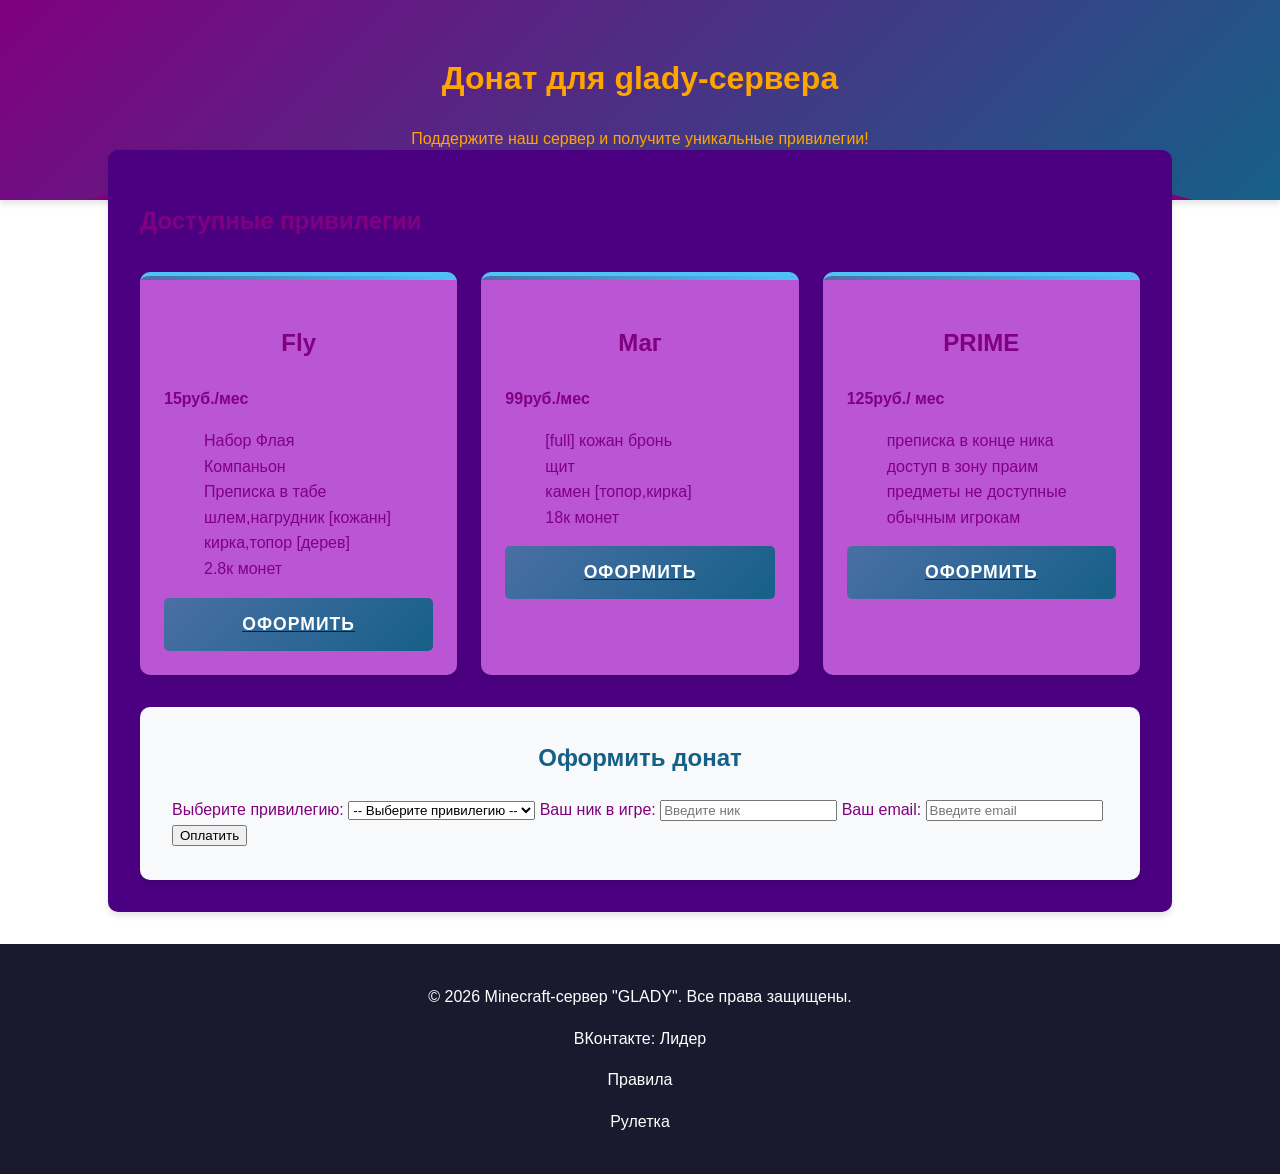
==== glady-main/index.html @ a80223fb "Add files via upload" ====
<!DOCTYPE html>
<html lang="ru">
<head>
    <meta charset="UTF-8">
    <meta name="viewport" content="width=device-width, initial-scale=1.0">
    <link rel="icon" href="img-ico/favicon.ico" type="image/x-icon">
    <title>Донат для GLADY-сервера</title>
    <link rel="stylesheet" href="Css/styles.css">
</head>
<body>
    <header>
        <h1>Донат для glady-сервера</h1>
        <p>Поддержите наш сервер и получите уникальные привилегии!</p>
    </header>

    <div class="container">
        <h2>Доступные привилегии</h2>
        <div class="privileges">
            <div class="privilege">
                <h3>Fly</h3>
                <p><strong>15руб./мес</strong></p>
                <ul class="features">
                    <li>Набор Флая</li>
                    <li>Компаньон</li>
                    <li>Преписка в табе </li>
                    <li>шлем,нагрудник [кожанн]</li>
                    <li>кирка,топор [дерев]</li>
                    <li>2.8к монет </li>
                </ul>
                <a href="https://yoomoney.ru/fundraise/1F89MC84661.260112"><button class=btn type=button>оформить</button></a>
            </div>
            <div class="privilege">
                <h3>Маг</h3>
                <li><strong>99руб./мес </strong></li>
                <ul>
                    <li>[full] кожан бронь</li>
                    <li>щит</li>
                    <li>камен [топор,кирка]</li>
                    <li>18к монет</li>  
                </ul>
                <a href="https://yoomoney.ru/fundraise/1GJBLLG1F3B.260318"><button class=btn type=button>оформить</button></a>
            </div>
            <div class="privilege">
                <h3>PRIME</h3>
                <li><strong>125руб./ мес</strong></li>
                <ul>
                    <li>преписка в конце ника</li>
                    <li>доступ в зону праим</li>
                    <li>предметы не доступные обычным игрокам</li>
                </ul>
                <a href="https://yoomoney.ru/fundraise/1GJ57I3DHEU.260318"><button class=btn type=button>оформить</button></a>
            </div>
        </div>
        <div class="payment-form">
            <h2>Оформить донат</h2>
            <form action="#" method="POST">
<label for="privilege">Выберите привилегию:</label>
                <select id="privilege" name="privilege" required>
                    <option value="">-- Выберите привилегию --</option>
                    <option value="https://yoomoney.ru/fundraise/1F89MC84661.260112">Fly</option>
                    <option value="https://yoomoney.ru/fundraise/1GJBLLG1F3B.260318">Mag</option>
                    <option value="https://yoomoney.ru/fundraise/1GJ57I3DHEU.260318">PRIME</option>
                </select>

                <label for="nickname">Ваш ник в игре:</label>
                <input type="text" id="nickname" name="nickname" placeholder="Введите ник" required>

                <label for="email">Ваш email:</label>
                <input type="email" id="email" name="email" placeholder="Введите email" required>

                <button type="submit">Оплатить</button>
            </form>
        </div>
    </div>
</iframe>
    <footer>
        <p>© 2026 Minecraft-сервер "GLADY". Все права защищены.</p>
        <p>ВКонтакте: <a href="https://vk.com/ga_glady" style="color: white;">Лидер</a></p>
        <p><a href="mini/rules/index.html" style="color: white;">Правила</a></p>
         <p><a href="mini/fart/index.html" style="color: white;">Рулетка</a></a></p>
    </footer>
          
</body>
</html>
---- glady-main/Css/styles.css ----
/* Основные стили */
:root {
    --primary-color: #4a6fa5;
    --secondary-color: #166088;
    --accent-color: #4fc3f7;
    --dark-color: #1a1a2e;
    --light-color: #f8f9fa;
    --success-color: #2ecc71;
    --shadow: 0 4px 6px rgba(0, 0, 0, 0.1);
    --transition: all 0.3s ease;
}

body {
    font-family: 'Segoe UI', Tahoma, Geneva, Verdana, sans-serif;
    background: #800080(135deg, #f5f7fa 0%, #e4e8f0 100%);
    color: #800080;
    margin: 0;
    padding: 0;
    line-height: 1.6;
}

header {
    background: linear-gradient(135deg, #800080, var(--secondary-color));
    color: #FFA500;
    text-align: center;
    padding: 2rem 1rem;
    box-shadow: var(--shadow);
    position: relative;
    overflow: hidden;
}

header::after {
    content: '';
    position: absolute;
    bottom: -50px;
    left: 0;
    width: 100%;
    height: 100px;
    background: #800080;
    border-radius: 50% 50% 0 0 / 100% 100% 0 0;
}

.container {
    max-width: 1000px;
    margin: -50px auto 2rem;
    padding: 2rem;
    background: #4B0082;
    border-radius: 10px;
    box-shadow: var(--shadow);
    position: relative;
    z-index: 1;
}

/* Стили для привилегий */
.privileges {
    display: grid;
    grid-template-columns: repeat(auto-fit, minmax(250px, 1fr));
    gap: 1.5rem;
    margin: 2rem 0;
}

.privilege {
    background: #BA55D3;
    border-radius: 10px;
    padding: 1.5rem;
    box-shadow: var(--shadow);
    transition: var(--transition);
    border-top: 4px solid var(--accent-color);
    position: relative;
    overflow: hidden;
    transform: translateY(0);
}

.privilege:hover {
    transform: translateY(-5px);
    box-shadow: 0 10px 20px rgba(0, 0, 0, 0.1);
}

.privilege::before {
    content: '';
    position: absolute;
    top: 0;
    left: 0;
    width: 100%;
    height: 4px;
    background: linear-gradient(90deg, var(--primary-color), var(--accent-color));
}

.privilege h3 {
    text-align: center;
    color: #800080;
    font-size: 1.5rem;
}

.privilege .price {
    text-align: center;
}

.privilege ul {
    list-style: none ;
}

.privilege li { 
    list-style: none;  
}

.privilege li::before {
    text-align: center;
}

/* Стили для формы оплаты */
.payment-form {
    background: var(--light-color);
    padding: 2rem;
    border-radius: 10px;
    margin-top: 2rem;
    box-shadow: var(--shadow);
}

.payment-form h2 {
    color: var(--secondary-color);
    margin-top: 0;
    text-align: center;
}

.form-group {
    margin-bottom: 1.5rem;
}

.form-group label {
    display: #800080;
    margin-bottom: 0.5rem;
    font-weight: 600;
    color: var(--dark-color);
}

.form-group select,
.form-group input {
    width: 100%;
    padding: 0.8rem;
    border: 1px solid #ddd;
    border-radius: 5px;
    font-size: 1rem;
    transition: var(--transition);
}

.form-group select:focus,
.form-group input:focus {
    border-color: var(--accent-color);
    outline: none;
    box-shadow: 0 0 0 2px rgba(79, 195, 247, 0.2);
}

.btn {
    display: block;
    width: 100%;
    padding: 1rem;
    background: linear-gradient(135deg, var(--primary-color), var(--secondary-color));
    color: white;
    border: none;
    border-radius: 5px;
    font-size: 1.1rem;
    font-weight: 600;
    cursor: pointer;
    transition: var(--transition);
    text-transform: uppercase;
    letter-spacing: 1px;
}

.btn:hover {
    background: linear-gradient(135deg, var(--secondary-color), var(--primary-color));
    transform: translateY(-2px);
    box-shadow: 0 5px 15px rgba(0, 0, 0, 0.1);
}

/* Анимация для кнопки */
@keyframes pulse {
    0% { transform: scale(1); }
    50% { transform: scale(1.05); }
    100% { transform: scale(1); }
}

.btn:active {
    animation: pulse 0.5s;
}/* Стили для футера */
footer {
    background: var(--dark-color);
    color: white;
    text-align: center;
    padding: 1.5rem;
    margin-top: 2rem;
}

footer a {
    color: var(--accent-color);
    text-decoration: none;
}

footer a:hover {
    text-decoration: underline;
}

/* Адаптивность */
@media (max-width: 768px) {
    .container {
        margin: -30px auto 1rem;
        padding: 1.5rem;
    }

    header {
        padding: 1.5rem 1rem;
    }

    .privileges {
        grid-template-columns: 1fr;
    }
}

/* Дополнительные эффекты */
@keyframes float {
    0% { transform: translateY(0px); }
    50% { transform: translateY(-10px); }
    100% { transform: translateY(0px); }
}

.privilege:nth-child(2) {
    animation: float 6s ease-in-out infinite;
    animation-delay: 1s;
}

.privilege:nth-child(3) {
    animation: float 6s ease-in-out infinite;
    animation-delay: 2s;
}

/* Подсветка для активных элементов */
.privilege.active {
    border-top-color: var(--success-color);
    box-shadow: 0 0 0 2px var(--success-color);
}

.privilege.active h3 {
    color: var(--success-color);
}
/* Стили для блока профиля */
.user-profile {
    position: absolute;
    top: 1rem;
    right: 1rem;
    display: flex;
    align-items: center;
    gap: 1rem;
    z-index: 100;
}

.user-authenticated,
.user-guest {
    display: flex;
    align-items: center;
    gap: 0.8rem;
}

.user-avatar img {
    width: 40px;
    height: 40px;
    border-radius: 50%;
    object-fit: cover;
    border: 2px solid var(--accent-color);
}

.user-nickname {
    color: white;
    font-weight: 600;
}

.user-menu {
    display: flex;
    gap: 0.5rem;
}

.btn-profile,
.btn-logout,
.btn-login,
.btn-register {
    padding: 0.4rem 0.8rem;
    border: none;
    border-radius: 4px;
    cursor: pointer;
    font-size: 0.9rem;
    transition: all 0.2s;
}

.btn-profile {
    background: rgba(255, 255, 255, 0.2);
    color: white;
}

.btn-profile:hover {
    background: rgba(255, 255, 255, 0.3);
}

.btn-logout {
    background: #e74c3c;
    color: white;
}

.btn-logout:hover {
    background: #c0392b;
}

.btn-login {
    background: var(--accent-color);
    color: white;
}

.btn-login:hover {
    background: #3daee9;
}

.btn-register {
    background: var(--success-color);
    color: white;
}

.btn-register:hover {
    background: #27ae60;
}

/* Адаптивность */
@media (max-width: 600px) {
    .user-profile {
        flex-direction: column;
        position: static;
        margin-top: 1rem;
    }
}
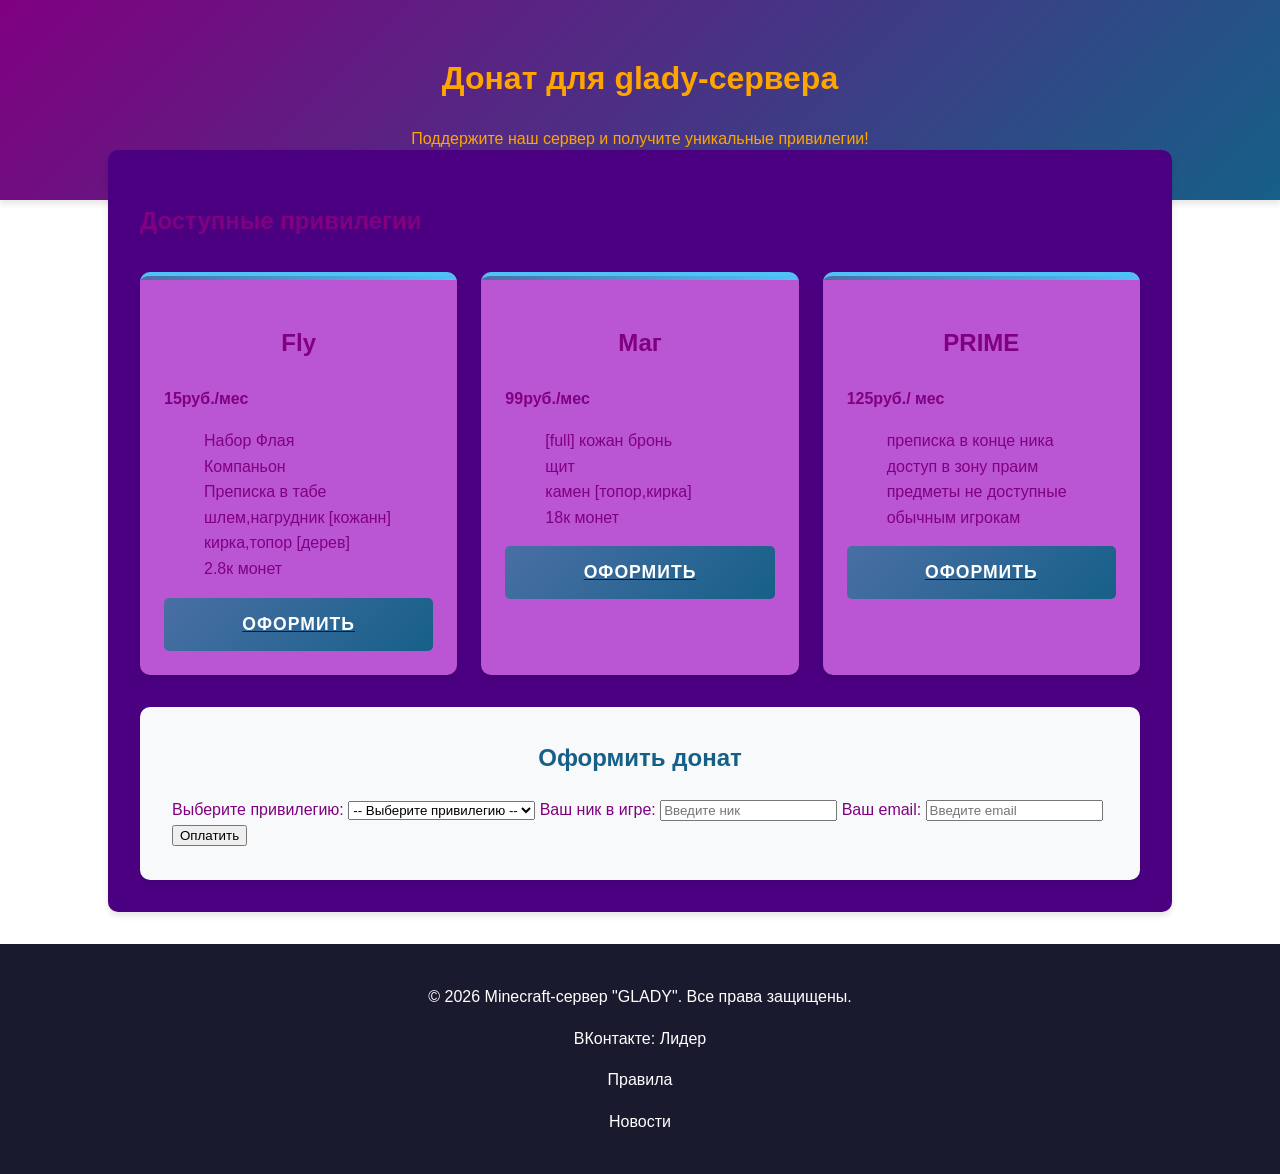
==== commit f0a32ba7: "Update index.html" ====
--- a/glady-main/index.html
+++ b/glady-main/index.html
@@ -77,7 +77,7 @@
         <p>© 2026 Minecraft-сервер "GLADY". Все права защищены.</p>
         <p>ВКонтакте: <a href="https://vk.com/ga_glady" style="color: white;">Лидер</a></p>
         <p><a href="mini/rules/index.html" style="color: white;">Правила</a></p>
-         <p><a href="mini/fart/index.html" style="color: white;">Рулетка</a></a></p>
+         <p><a href="mini/news/index.html" style="color: white;">Новости</a></a></p>
     </footer>
           
 </body>
--- a/glady-main/Css/styles.css
+++ b/glady-main/Css/styles.css
@@ -32,7 +32,6 @@
 header::after {
     content: '';
     position: absolute;
-    bottom: -50px;
     left: 0;
     width: 100%;
     height: 100px;
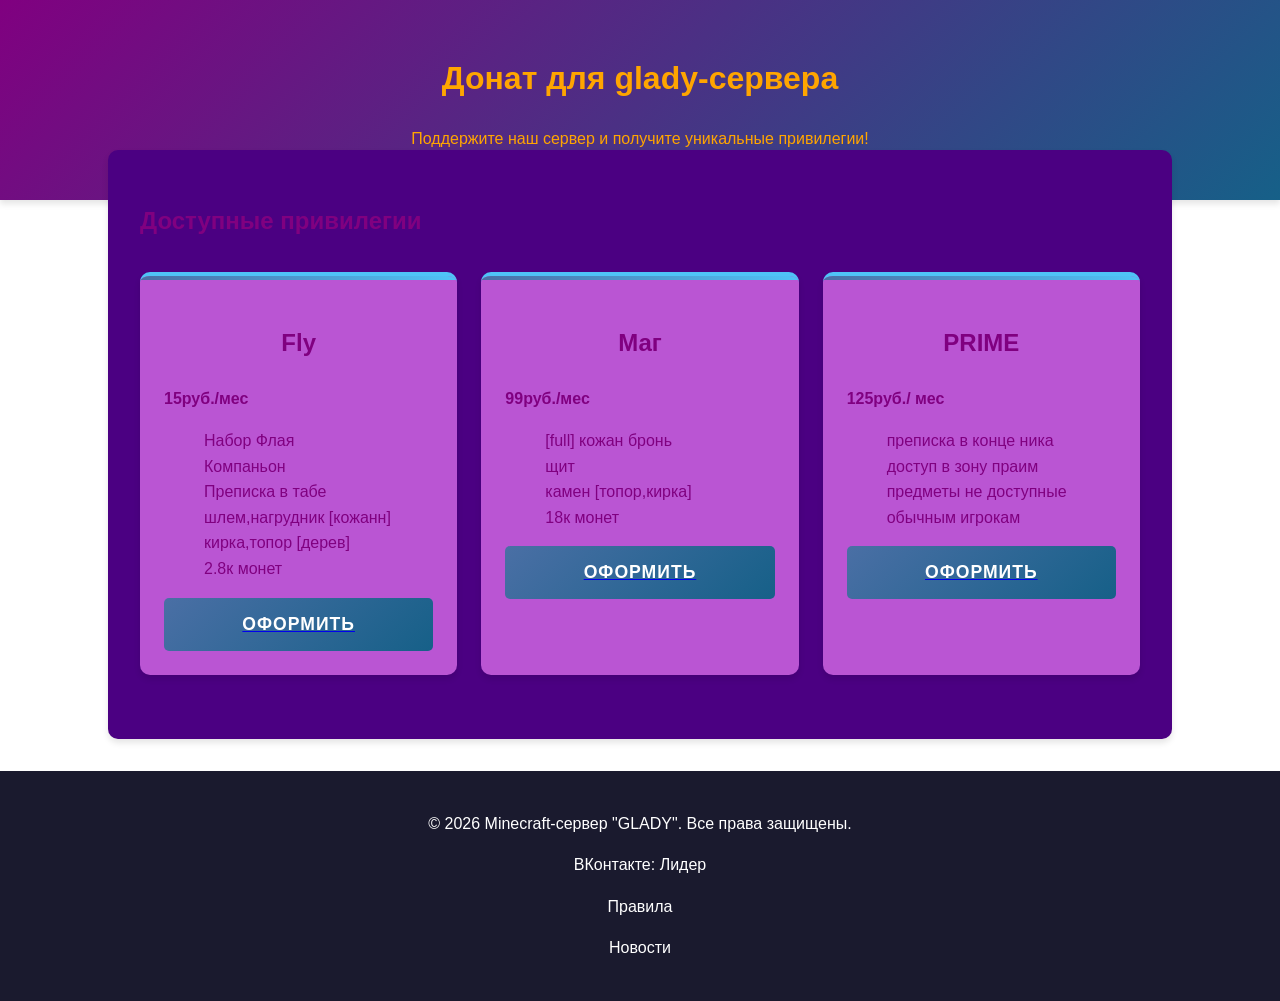
==== commit 3b3d1ee6: "Update index.html" ====
--- a/glady-main/index.html
+++ b/glady-main/index.html
@@ -51,33 +51,13 @@
                 <a href="https://yoomoney.ru/fundraise/1GJ57I3DHEU.260318"><button class=btn type=button>оформить</button></a>
             </div>
         </div>
-        <div class="payment-form">
-            <h2>Оформить донат</h2>
-            <form action="#" method="POST">
-<label for="privilege">Выберите привилегию:</label>
-                <select id="privilege" name="privilege" required>
-                    <option value="">-- Выберите привилегию --</option>
-                    <option value="https://yoomoney.ru/fundraise/1F89MC84661.260112">Fly</option>
-                    <option value="https://yoomoney.ru/fundraise/1GJBLLG1F3B.260318">Mag</option>
-                    <option value="https://yoomoney.ru/fundraise/1GJ57I3DHEU.260318">PRIME</option>
-                </select>
-
-                <label for="nickname">Ваш ник в игре:</label>
-                <input type="text" id="nickname" name="nickname" placeholder="Введите ник" required>
-
-                <label for="email">Ваш email:</label>
-                <input type="email" id="email" name="email" placeholder="Введите email" required>
-
-                <button type="submit">Оплатить</button>
-            </form>
-        </div>
     </div>
 </iframe>
     <footer>
         <p>© 2026 Minecraft-сервер "GLADY". Все права защищены.</p>
         <p>ВКонтакте: <a href="https://vk.com/ga_glady" style="color: white;">Лидер</a></p>
         <p><a href="mini/rules/index.html" style="color: white;">Правила</a></p>
-         <p><a href="mini/news/index.html" style="color: white;">Новости</a></a></p>
+         <p><a href="mini/rules/news/index.html" style="color: white;">Новости</a></a></p>
     </footer>
           
 </body>
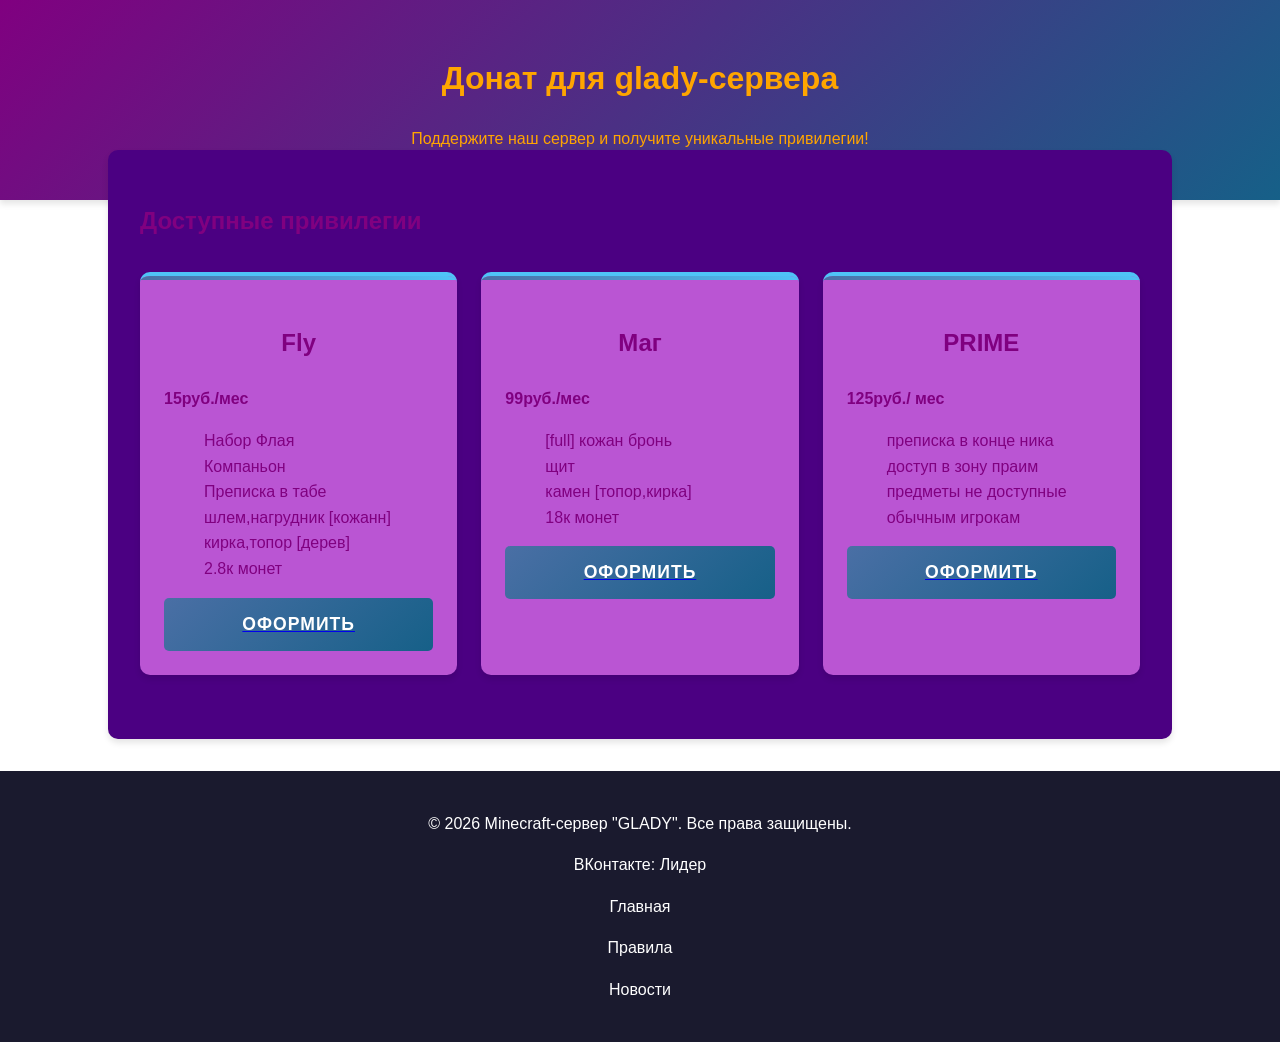
==== commit 6c6a8d0a: "Update index.html" ====
--- a/glady-main/index.html
+++ b/glady-main/index.html
@@ -56,6 +56,7 @@
     <footer>
         <p>© 2026 Minecraft-сервер "GLADY". Все права защищены.</p>
         <p>ВКонтакте: <a href="https://vk.com/ga_glady" style="color: white;">Лидер</a></p>
+        <p><a href="https://remyra7619.github.io/GLADY-rem/glady-main/main.html" style="color: white;">Главная</a></p>
         <p><a href="mini/rules/index.html" style="color: white;">Правила</a></p>
          <p><a href="mini/rules/news/index.html" style="color: white;">Новости</a></a></p>
     </footer>
